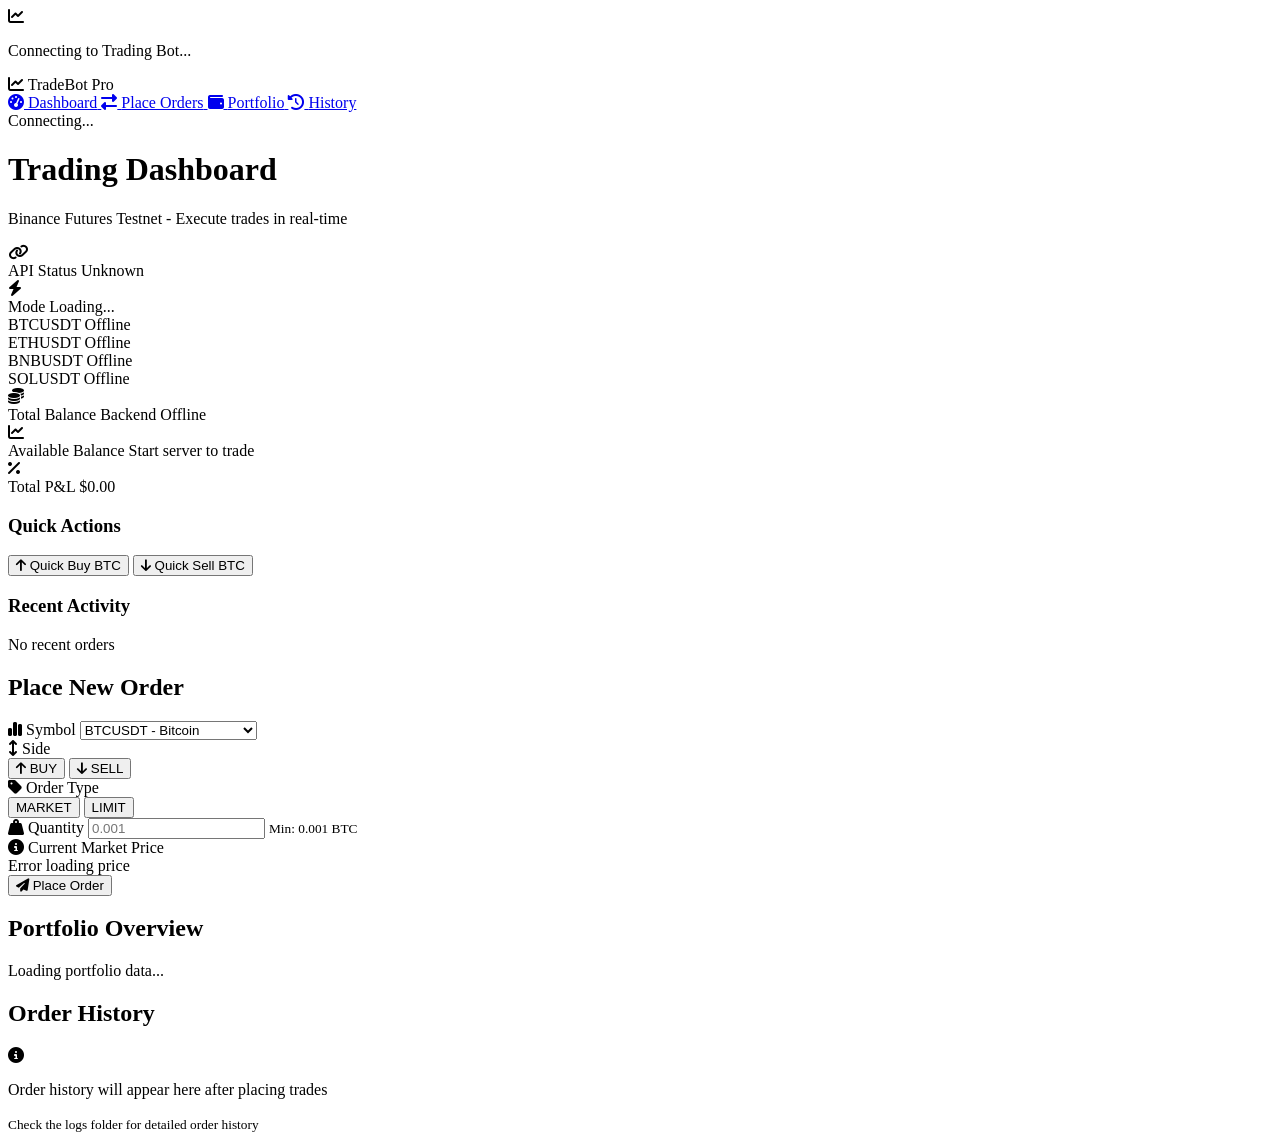
==== index.html @ 5d062b0b "Add files via upload" ====
<!DOCTYPE html>
<html lang="en">
<head>
    <meta charset="UTF-8">
    <meta name="viewport" content="width=device-width, initial-scale=1.0">
    <title>Binance Futures Trading Bot | Professional Trading Dashboard</title>
    <link rel="stylesheet" href="style.css">
    <link href="https://fonts.googleapis.com/css2?family=Inter:wght@300;400;500;600;700;800&display=swap" rel="stylesheet">
    <link rel="stylesheet" href="https://cdnjs.cloudflare.com/ajax/libs/font-awesome/6.4.0/css/all.min.css">
</head>
<body>
    <!-- Loading Overlay -->
    <div id="loading-overlay" class="loading-overlay">
        <div class="loading-spinner">
            <i class="fas fa-chart-line"></i>
            <p>Connecting to Trading Bot...</p>
        </div>
    </div>

    <div class="container">
        <!-- Sidebar -->
        <div class="sidebar">
            <div class="logo">
                <i class="fas fa-chart-line"></i>
                <span>TradeBot Pro</span>
            </div>
            
            <nav class="nav-menu">
                <a href="#" class="nav-item active" data-page="dashboard">
                    <i class="fas fa-tachometer-alt"></i>
                    <span>Dashboard</span>
                </a>
                <a href="#" class="nav-item" data-page="orders">
                    <i class="fas fa-exchange-alt"></i>
                    <span>Place Orders</span>
                </a>
                <a href="#" class="nav-item" data-page="portfolio">
                    <i class="fas fa-wallet"></i>
                    <span>Portfolio</span>
                </a>
                <a href="#" class="nav-item" data-page="history">
                    <i class="fas fa-history"></i>
                    <span>History</span>
                </a>
            </nav>
            
            <div class="connection-status">
                <div class="status-indicator" id="status-indicator"></div>
                <span id="status-text">Connecting...</span>
            </div>
        </div>
        
        <!-- Main Content -->
        <div class="main-content">
            <!-- Header -->
            <div class="header">
                <div class="header-title">
                    <h1>Trading Dashboard</h1>
                    <p>Binance Futures Testnet - Execute trades in real-time</p>
                </div>
                <div class="header-stats">
                    <div class="stat-card">
                        <i class="fas fa-link"></i>
                        <div>
                            <span class="stat-label">API Status</span>
                            <span class="stat-value online" id="api-status">Unknown</span>
                        </div>
                    </div>
                    <div class="stat-card">
                        <i class="fas fa-bolt"></i>
                        <div>
                            <span class="stat-label">Mode</span>
                            <span class="stat-value" id="mode-status">Loading...</span>
                        </div>
                    </div>
                </div>
            </div>
            
            <!-- Dashboard Page -->
            <div id="dashboard-page" class="page active">
                <div class="price-ticker" id="price-ticker">
                    <div class="ticker-item">
                        <span class="symbol">BTCUSDT</span>
                        <span class="price" id="btc-price">Loading...</span>
                        <span class="change" id="btc-change"></span>
                    </div>
                    <div class="ticker-item">
                        <span class="symbol">ETHUSDT</span>
                        <span class="price" id="eth-price">Loading...</span>
                        <span class="change" id="eth-change"></span>
                    </div>
                    <div class="ticker-item">
                        <span class="symbol">BNBUSDT</span>
                        <span class="price" id="bnb-price">Loading...</span>
                        <span class="change" id="bnb-change"></span>
                    </div>
                    <div class="ticker-item">
                        <span class="symbol">SOLUSDT</span>
                        <span class="price" id="sol-price">Loading...</span>
                        <span class="change" id="sol-change"></span>
                    </div>
                </div>
                
                <div class="stats-grid">
                    <div class="stat-card-large">
                        <i class="fas fa-coins"></i>
                        <div>
                            <span class="stat-label">Total Balance</span>
                            <span class="stat-value" id="total-balance">$0.00</span>
                        </div>
                    </div>
                    <div class="stat-card-large">
                        <i class="fas fa-chart-line"></i>
                        <div>
                            <span class="stat-label">Available Balance</span>
                            <span class="stat-value" id="available-balance">$0.00</span>
                        </div>
                    </div>
                    <div class="stat-card-large">
                        <i class="fas fa-percent"></i>
                        <div>
                            <span class="stat-label">Total P&L</span>
                            <span class="stat-value" id="total-pnl">$0.00</span>
                        </div>
                    </div>
                </div>
                
                <div class="quick-actions">
                    <h3>Quick Actions</h3>
                    <div class="action-buttons">
                        <button class="action-btn buy" onclick="quickOrder('BUY')">
                            <i class="fas fa-arrow-up"></i> Quick Buy BTC
                        </button>
                        <button class="action-btn sell" onclick="quickOrder('SELL')">
                            <i class="fas fa-arrow-down"></i> Quick Sell BTC
                        </button>
                    </div>
                </div>
                
                <div class="recent-activity">
                    <h3>Recent Activity</h3>
                    <div id="recent-orders" class="activity-list">
                        <div class="activity-item">No recent orders</div>
                    </div>
                </div>
            </div>
            
            <!-- Orders Page -->
            <div id="orders-page" class="page">
                <div class="order-form-container">
                    <h2>Place New Order</h2>
                    <form id="order-form">
                        <div class="form-group">
                            <label><i class="fas fa-chart-simple"></i> Symbol</label>
                            <select id="symbol" required>
                                <option value="BTCUSDT">BTCUSDT - Bitcoin</option>
                                <option value="ETHUSDT">ETHUSDT - Ethereum</option>
                                <option value="BNBUSDT">BNBUSDT - Binance Coin</option>
                                <option value="SOLUSDT">SOLUSDT - Solana</option>
                                <option value="XRPUSDT">XRPUSDT - Ripple</option>
                            </select>
                        </div>
                        
                        <div class="form-group">
                            <label><i class="fas fa-arrows-up-down"></i> Side</label>
                            <div class="side-buttons">
                                <button type="button" class="side-btn buy-btn active" data-side="BUY">
                                    <i class="fas fa-arrow-up"></i> BUY
                                </button>
                                <button type="button" class="side-btn sell-btn" data-side="SELL">
                                    <i class="fas fa-arrow-down"></i> SELL
                                </button>
                            </div>
                            <input type="hidden" id="side" value="BUY">
                        </div>
                        
                        <div class="form-group">
                            <label><i class="fas fa-tag"></i> Order Type</label>
                            <div class="type-buttons">
                                <button type="button" class="type-btn active" data-type="MARKET">
                                    MARKET
                                </button>
                                <button type="button" class="type-btn" data-type="LIMIT">
                                    LIMIT
                                </button>
                            </div>
                            <input type="hidden" id="order-type" value="MARKET">
                        </div>
                        
                        <div class="form-group">
                            <label><i class="fas fa-weight-hanging"></i> Quantity</label>
                            <input type="number" id="quantity" step="0.001" placeholder="0.001" required>
                            <small class="form-hint">Min: 0.001 BTC</small>
                        </div>
                        
                        <div class="form-group" id="price-group" style="display: none;">
                            <label><i class="fas fa-dollar-sign"></i> Limit Price</label>
                            <input type="number" id="price" step="0.01" placeholder="Price in USDT">
                        </div>
                        
                        <div class="form-group">
                            <label><i class="fas fa-info-circle"></i> Current Market Price</label>
                            <div class="market-price" id="market-price">
                                <i class="fas fa-chart-line"></i> Loading...
                            </div>
                        </div>
                        
                        <div class="order-preview" id="order-preview" style="display: none;">
                            <h4>Order Preview</h4>
                            <div id="preview-details"></div>
                        </div>
                        
                        <button type="submit" class="submit-order">
                            <i class="fas fa-paper-plane"></i> Place Order
                        </button>
                    </form>
                </div>
                
                <div id="order-result" class="order-result" style="display: none;"></div>
            </div>
            
            <!-- Portfolio Page -->
            <div id="portfolio-page" class="page">
                <h2>Portfolio Overview</h2>
                <div id="portfolio-content">
                    <div class="loading">Loading portfolio data...</div>
                </div>
            </div>
            
            <!-- History Page -->
            <div id="history-page" class="page">
                <h2>Order History</h2>
                <div id="history-content">
                    <div class="info-box">
                        <i class="fas fa-info-circle"></i>
                        <p>Order history will appear here after placing trades</p>
                        <small>Check the logs folder for detailed order history</small>
                    </div>
                </div>
            </div>
        </div>
    </div>
    
    <!-- Notification Toast -->
    <div id="toast" class="toast"></div>
    
    <script src="app.js"></script>
</body>
</html>
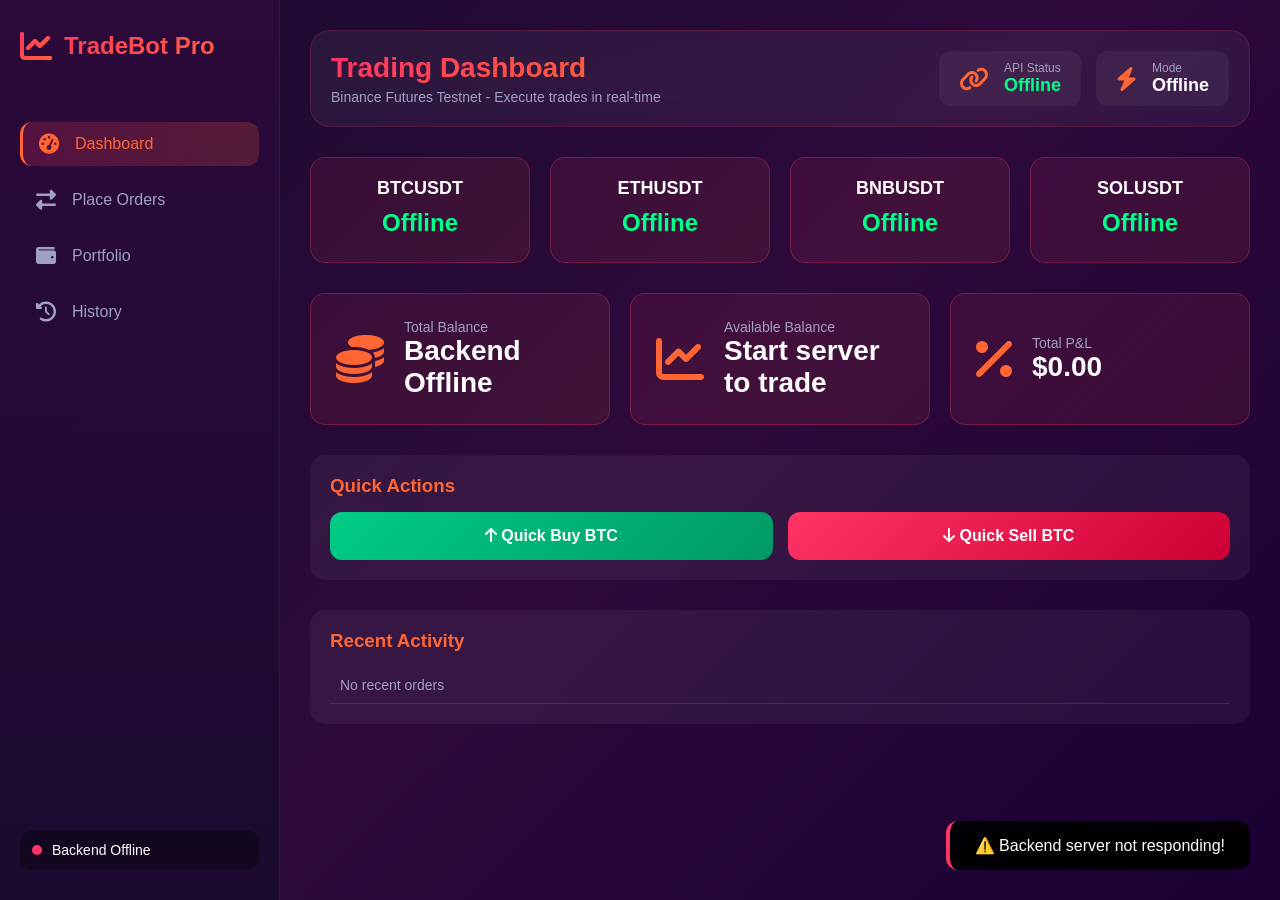
==== commit ccba127c: "Fix HTML formatting and add missing closing tags" ====
--- a/index.html
+++ b/index.html
@@ -173,6 +173,7 @@
                             </div>
                             <input type="hidden" id="side" value="BUY">
                         </div>
+
                         
                         <div class="form-group">
                             <label><i class="fas fa-tag"></i> Order Type</label>
@@ -246,4 +247,4 @@
     
     <script src="app.js"></script>
 </body>
-</html>+</html>
--- a/style.css
+++ b/style.css
@@ -0,0 +1,668 @@
+* {
+    margin: 0;
+    padding: 0;
+    box-sizing: border-box;
+}
+
+body {
+    font-family: 'Inter', sans-serif;
+    background: linear-gradient(135deg, #1a0b2e 0%, #2d0a3a 50%, #1a0033 100%);
+    color: #ffffff;
+    overflow-x: hidden;
+}
+
+.container {
+    display: flex;
+    min-height: 100vh;
+}
+
+/* Sidebar Styles */
+.sidebar {
+    width: 280px;
+    background: linear-gradient(180deg, rgba(45, 10, 58, 0.95) 0%, rgba(26, 11, 46, 0.98) 100%);
+    backdrop-filter: blur(10px);
+    border-right: 1px solid rgba(128, 0, 255, 0.3);
+    padding: 30px 20px;
+    position: fixed;
+    height: 100vh;
+    overflow-y: auto;
+}
+
+.logo {
+    display: flex;
+    align-items: center;
+    gap: 12px;
+    font-size: 24px;
+    font-weight: 800;
+    margin-bottom: 40px;
+    padding-bottom: 20px;
+    border-bottom: 2px solid linear-gradient(90deg, #ff3366, #ff6633);
+    background: linear-gradient(135deg, #ff3366, #ff6633);
+    -webkit-background-clip: text;
+    -webkit-text-fill-color: transparent;
+    background-clip: text;
+}
+
+.logo i {
+    font-size: 32px;
+    background: linear-gradient(135deg, #ff3366, #ff6633);
+    -webkit-background-clip: text;
+    -webkit-text-fill-color: transparent;
+}
+
+.nav-menu {
+    display: flex;
+    flex-direction: column;
+    gap: 12px;
+}
+
+.nav-item {
+    display: flex;
+    align-items: center;
+    gap: 12px;
+    padding: 12px 16px;
+    border-radius: 12px;
+    color: #a0a0c0;
+    text-decoration: none;
+    transition: all 0.3s ease;
+    font-weight: 500;
+}
+
+.nav-item i {
+    width: 24px;
+    font-size: 20px;
+}
+
+.nav-item:hover {
+    background: rgba(128, 0, 255, 0.2);
+    color: #ffffff;
+    transform: translateX(5px);
+}
+
+.nav-item.active {
+    background: linear-gradient(90deg, rgba(255, 51, 102, 0.2), rgba(255, 102, 51, 0.2));
+    color: #ff6633;
+    border-left: 3px solid #ff6633;
+}
+
+.connection-status {
+    position: absolute;
+    bottom: 30px;
+    left: 20px;
+    right: 20px;
+    display: flex;
+    align-items: center;
+    gap: 10px;
+    padding: 12px;
+    background: rgba(0, 0, 0, 0.3);
+    border-radius: 12px;
+    font-size: 14px;
+}
+
+.status-indicator {
+    width: 10px;
+    height: 10px;
+    background: #00ff88;
+    border-radius: 50%;
+    animation: pulse 2s infinite;
+}
+
+@keyframes pulse {
+    0% { box-shadow: 0 0 0 0 rgba(0, 255, 136, 0.7); }
+    70% { box-shadow: 0 0 0 10px rgba(0, 255, 136, 0); }
+    100% { box-shadow: 0 0 0 0 rgba(0, 255, 136, 0); }
+}
+
+/* Main Content */
+.main-content {
+    flex: 1;
+    margin-left: 280px;
+    padding: 30px;
+}
+
+.header {
+    display: flex;
+    justify-content: space-between;
+    align-items: center;
+    margin-bottom: 30px;
+    padding: 20px;
+    background: rgba(255, 255, 255, 0.05);
+    border-radius: 20px;
+    backdrop-filter: blur(10px);
+    border: 1px solid rgba(255, 51, 102, 0.2);
+}
+
+.header-title h1 {
+    font-size: 28px;
+    font-weight: 700;
+    background: linear-gradient(135deg, #ff3366, #ff6633);
+    -webkit-background-clip: text;
+    -webkit-text-fill-color: transparent;
+    margin-bottom: 5px;
+}
+
+.header-title p {
+    color: #a0a0c0;
+    font-size: 14px;
+}
+
+.header-stats {
+    display: flex;
+    gap: 15px;
+}
+
+.stat-card {
+    display: flex;
+    align-items: center;
+    gap: 15px;
+    padding: 10px 20px;
+    background: rgba(255, 255, 255, 0.05);
+    border-radius: 12px;
+}
+
+.stat-card i {
+    font-size: 24px;
+    color: #ff6633;
+}
+
+.stat-label {
+    display: block;
+    font-size: 12px;
+    color: #a0a0c0;
+}
+
+.stat-value {
+    display: block;
+    font-size: 18px;
+    font-weight: 600;
+}
+
+.stat-value.online {
+    color: #00ff88;
+}
+
+/* Price Ticker */
+.price-ticker {
+    display: grid;
+    grid-template-columns: repeat(auto-fit, minmax(200px, 1fr));
+    gap: 20px;
+    margin-bottom: 30px;
+}
+
+.ticker-item {
+    background: linear-gradient(135deg, rgba(255, 51, 102, 0.1), rgba(255, 102, 51, 0.1));
+    padding: 20px;
+    border-radius: 15px;
+    text-align: center;
+    border: 1px solid rgba(255, 51, 102, 0.3);
+    transition: transform 0.3s ease;
+}
+
+.ticker-item:hover {
+    transform: translateY(-5px);
+    border-color: #ff6633;
+}
+
+.symbol {
+    display: block;
+    font-size: 18px;
+    font-weight: 600;
+    margin-bottom: 10px;
+}
+
+.price {
+    display: block;
+    font-size: 24px;
+    font-weight: 700;
+    color: #00ff88;
+}
+
+/* Stats Grid */
+.stats-grid {
+    display: grid;
+    grid-template-columns: repeat(auto-fit, minmax(250px, 1fr));
+    gap: 20px;
+    margin-bottom: 30px;
+}
+
+.stat-card-large {
+    background: linear-gradient(135deg, rgba(255, 51, 102, 0.1), rgba(255, 102, 51, 0.1));
+    padding: 25px;
+    border-radius: 15px;
+    display: flex;
+    align-items: center;
+    gap: 20px;
+    border: 1px solid rgba(255, 51, 102, 0.3);
+}
+
+.stat-card-large i {
+    font-size: 48px;
+    color: #ff6633;
+}
+
+.stat-card-large .stat-label {
+    font-size: 14px;
+}
+
+.stat-card-large .stat-value {
+    font-size: 28px;
+    font-weight: 700;
+}
+
+/* Quick Actions */
+.quick-actions {
+    background: rgba(255, 255, 255, 0.05);
+    padding: 20px;
+    border-radius: 15px;
+    margin-bottom: 30px;
+}
+
+.quick-actions h3 {
+    margin-bottom: 15px;
+    color: #ff6633;
+}
+
+.action-buttons {
+    display: flex;
+    gap: 15px;
+}
+
+.action-btn {
+    flex: 1;
+    padding: 15px;
+    border: none;
+    border-radius: 12px;
+    font-size: 16px;
+    font-weight: 600;
+    cursor: pointer;
+    transition: all 0.3s ease;
+}
+
+.action-btn.buy {
+    background: linear-gradient(135deg, #00cc88, #009966);
+    color: white;
+}
+
+.action-btn.sell {
+    background: linear-gradient(135deg, #ff3366, #cc0033);
+    color: white;
+}
+
+.action-btn:hover {
+    transform: translateY(-2px);
+    box-shadow: 0 5px 20px rgba(0, 0, 0, 0.3);
+}
+
+/* Order Form */
+.order-form-container {
+    background: rgba(255, 255, 255, 0.05);
+    padding: 30px;
+    border-radius: 20px;
+    max-width: 600px;
+    margin: 0 auto;
+}
+
+.order-form-container h2 {
+    margin-bottom: 25px;
+    text-align: center;
+    color: #ff6633;
+}
+
+.form-group {
+    margin-bottom: 20px;
+}
+
+.form-group label {
+    display: block;
+    margin-bottom: 10px;
+    font-weight: 500;
+    color: #a0a0c0;
+}
+
+.form-group input,
+.form-group select {
+    width: 100%;
+    padding: 12px;
+    background: rgba(0, 0, 0, 0.3);
+    border: 1px solid rgba(255, 51, 102, 0.3);
+    border-radius: 10px;
+    color: white;
+    font-size: 16px;
+    transition: all 0.3s ease;
+}
+
+.form-group input:focus,
+.form-group select:focus {
+    outline: none;
+    border-color: #ff6633;
+}
+
+.side-buttons,
+.type-buttons {
+    display: flex;
+    gap: 10px;
+}
+
+.side-btn,
+.type-btn {
+    flex: 1;
+    padding: 10px;
+    border: 1px solid rgba(255, 51, 102, 0.3);
+    background: rgba(0, 0, 0, 0.3);
+    color: white;
+    border-radius: 10px;
+    cursor: pointer;
+    transition: all 0.3s ease;
+}
+
+.side-btn.active,
+.type-btn.active {
+    background: linear-gradient(135deg, #ff3366, #ff6633);
+    border-color: transparent;
+}
+
+.side-btn.buy-btn.active {
+    background: linear-gradient(135deg, #00cc88, #009966);
+}
+
+.side-btn.sell-btn.active {
+    background: linear-gradient(135deg, #ff3366, #cc0033);
+}
+
+.market-price {
+    padding: 12px;
+    background: rgba(0, 0, 0, 0.3);
+    border-radius: 10px;
+    font-size: 20px;
+    font-weight: 600;
+    text-align: center;
+    color: #00ff88;
+}
+
+.submit-order {
+    width: 100%;
+    padding: 15px;
+    background: linear-gradient(135deg, #ff3366, #ff6633);
+    border: none;
+    border-radius: 12px;
+    color: white;
+    font-size: 18px;
+    font-weight: 600;
+    cursor: pointer;
+    transition: all 0.3s ease;
+}
+
+.submit-order:hover {
+    transform: translateY(-2px);
+    box-shadow: 0 5px 20px rgba(255, 51, 102, 0.4);
+}
+
+.order-result {
+    margin-top: 20px;
+    padding: 20px;
+    border-radius: 12px;
+    background: rgba(0, 0, 0, 0.3);
+    border-left: 4px solid #00ff88;
+}
+
+.order-result.success {
+    border-left-color: #00ff88;
+}
+
+.order-result.error {
+    border-left-color: #ff3366;
+}
+
+/* Loading */
+.loading {
+    text-align: center;
+    padding: 40px;
+    color: #a0a0c0;
+}
+
+.info-box {
+    text-align: center;
+    padding: 40px;
+    background: rgba(255, 255, 255, 0.05);
+    border-radius: 15px;
+}
+
+.info-box i {
+    font-size: 48px;
+    color: #ff6633;
+    margin-bottom: 15px;
+}
+
+/* Pages */
+.page {
+    display: none;
+    animation: fadeIn 0.5s ease;
+}
+
+.page.active {
+    display: block;
+}
+
+@keyframes fadeIn {
+    from {
+        opacity: 0;
+        transform: translateY(20px);
+    }
+    to {
+        opacity: 1;
+        transform: translateY(0);
+    }
+}
+
+/* Loading Overlay */
+.loading-overlay {
+    position: fixed;
+    top: 0;
+    left: 0;
+    width: 100%;
+    height: 100%;
+    background: linear-gradient(135deg, #1a0b2e, #2d0a3a);
+    z-index: 9999;
+    display: flex;
+    justify-content: center;
+    align-items: center;
+    transition: opacity 0.5s ease;
+}
+
+.loading-overlay.fade-out {
+    opacity: 0;
+}
+
+.loading-spinner {
+    text-align: center;
+}
+
+.loading-spinner i {
+    font-size: 64px;
+    background: linear-gradient(135deg, #ff3366, #ff6633);
+    -webkit-background-clip: text;
+    -webkit-text-fill-color: transparent;
+    animation: spin 1s linear infinite;
+}
+
+@keyframes spin {
+    from { transform: rotate(0deg); }
+    to { transform: rotate(360deg); }
+}
+
+.loading-spinner p {
+    margin-top: 20px;
+    color: #a0a0c0;
+}
+
+/* Toast Notification */
+.toast {
+    position: fixed;
+    bottom: 30px;
+    right: 30px;
+    background: rgba(0, 0, 0, 0.9);
+    color: white;
+    padding: 15px 25px;
+    border-radius: 12px;
+    z-index: 10000;
+    transform: translateX(400px);
+    transition: transform 0.3s ease;
+    border-left: 4px solid #ff6633;
+}
+
+.toast.show {
+    transform: translateX(0);
+}
+
+.toast.success {
+    border-left-color: #00ff88;
+}
+
+.toast.error {
+    border-left-color: #ff3366;
+}
+
+/* Recent Activity */
+.recent-activity {
+    margin-top: 30px;
+    background: rgba(255, 255, 255, 0.05);
+    padding: 20px;
+    border-radius: 15px;
+}
+
+.recent-activity h3 {
+    margin-bottom: 15px;
+    color: #ff6633;
+}
+
+.activity-list {
+    max-height: 300px;
+    overflow-y: auto;
+}
+
+.activity-item {
+    padding: 10px;
+    border-bottom: 1px solid rgba(255, 255, 255, 0.1);
+    color: #a0a0c0;
+    font-size: 14px;
+}
+
+/* Order Preview */
+.order-preview {
+    margin-top: 20px;
+    padding: 15px;
+    background: rgba(0, 0, 0, 0.3);
+    border-radius: 10px;
+    border: 1px solid rgba(255, 51, 102, 0.3);
+}
+
+.order-preview h4 {
+    margin-bottom: 10px;
+    color: #ff6633;
+}
+
+#preview-details {
+    color: #a0a0c0;
+    font-size: 14px;
+}
+
+/* Price Change Indicators */
+.change {
+    display: block;
+    font-size: 12px;
+    margin-top: 5px;
+}
+
+.change.positive {
+    color: #00ff88;
+}
+
+.change.negative {
+    color: #ff3366;
+}
+
+/* Form Hints */
+.form-hint {
+    display: block;
+    margin-top: 5px;
+    font-size: 12px;
+    color: #a0a0c0;
+}
+
+/* Scrollbar Styling */
+::-webkit-scrollbar {
+    width: 8px;
+    height: 8px;
+}
+
+::-webkit-scrollbar-track {
+    background: rgba(255, 255, 255, 0.1);
+    border-radius: 10px;
+}
+
+::-webkit-scrollbar-thumb {
+    background: linear-gradient(135deg, #ff3366, #ff6633);
+    border-radius: 10px;
+}
+
+::-webkit-scrollbar-thumb:hover {
+    background: #ff6633;
+}
+
+/* Portfolio Table */
+.portfolio-table {
+    background: rgba(255, 255, 255, 0.05);
+    border-radius: 15px;
+    overflow-x: auto;
+}
+
+.portfolio-table table {
+    width: 100%;
+    border-collapse: collapse;
+}
+
+.portfolio-table th {
+    padding: 15px;
+    text-align: left;
+    color: #ff6633;
+    border-bottom: 1px solid rgba(255, 51, 102, 0.3);
+}
+
+.portfolio-table td {
+    padding: 12px 15px;
+    border-bottom: 1px solid rgba(255, 255, 255, 0.1);
+}
+
+.profit {
+    color: #00ff88;
+}
+
+.loss {
+    color: #ff3366;
+}
+
+/* Responsive */
+@media (max-width: 768px) {
+    .sidebar {
+        transform: translateX(-100%);
+        transition: transform 0.3s ease;
+        z-index: 1000;
+    }
+    
+    .main-content {
+        margin-left: 0;
+    }
+    
+    .price-ticker {
+        grid-template-columns: 1fr;
+    }
+    
+    .header {
+        flex-direction: column;
+        gap: 15px;
+    }
+    
+    .action-buttons {
+        flex-direction: column;
+    }
+}
